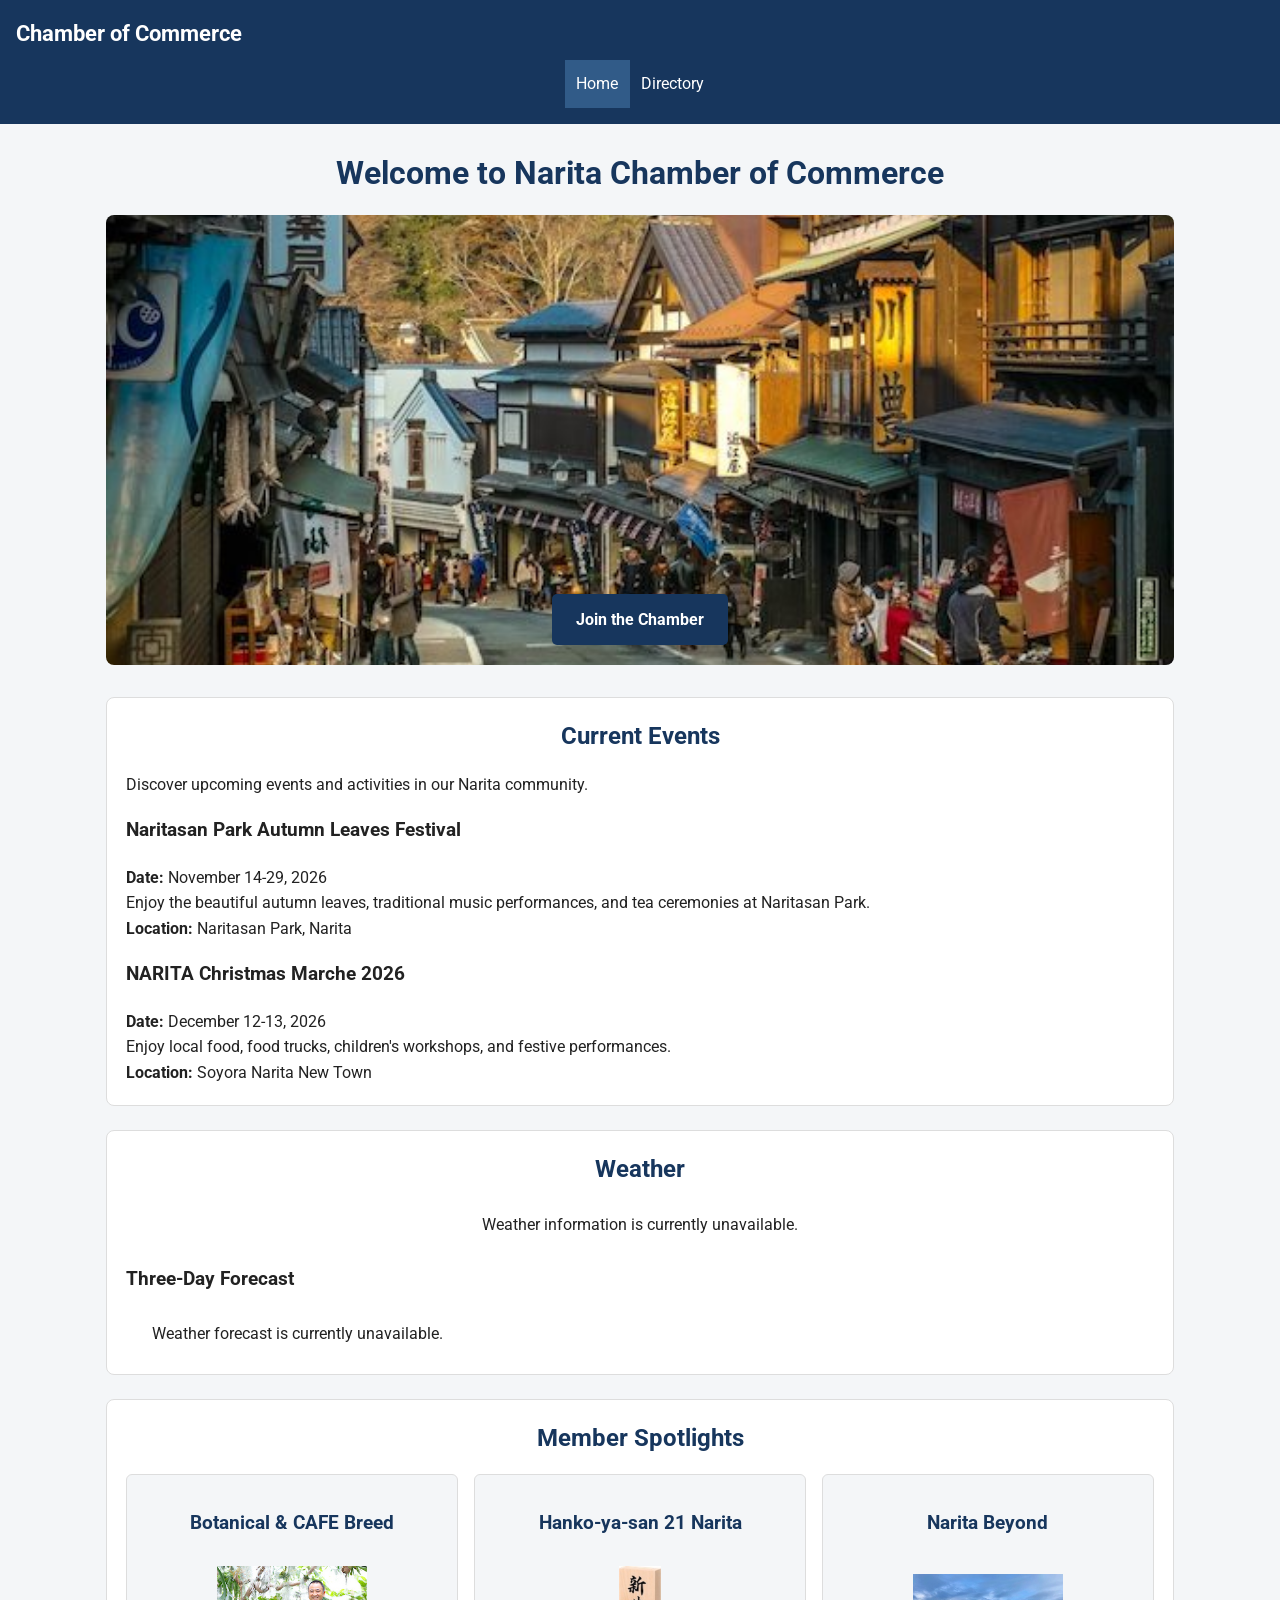
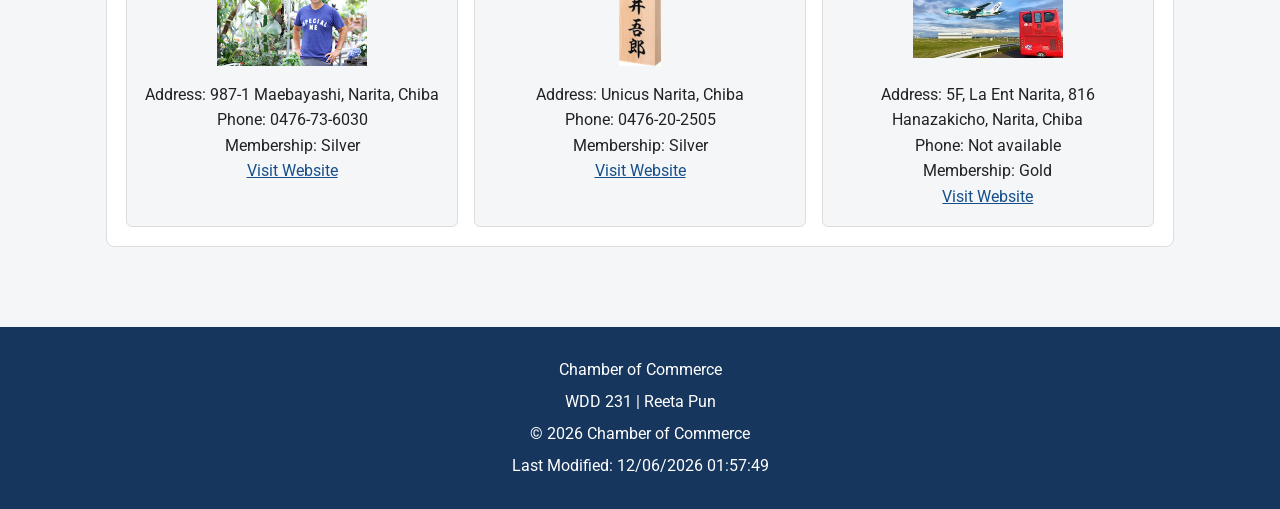
==== chamber/index.html @ a56c044c "week3" ====
<!DOCTYPE html>
<html lang="en">

<head>
    <meta charset="UTF-8">
    <meta name="viewport" content="width=device-width, initial-scale=1.0">

    <meta name="description"
        content="Welcome to the Narita Chamber of Commerce. Discover local businesses, community events, and opportunities in Narita, Japan.">
    <meta name="author" content="Reeta Pun">

    <title>Home | Narita Chamber of Commerce</title>

    <link rel="icon" href="favicon.ico">

    <link rel="stylesheet" href="styles/normalize.css">
    <link rel="stylesheet" href="styles/small.css">
    <link rel="stylesheet" href="styles/larger.css">

    <meta property="og:title" content="Narita Chamber of Commerce">
    <meta property="og:description" content="Discover Narita businesses, events, and community opportunities.">
    <meta property="og:type" content="website">
    <meta property="og:image" content="https://reeta-maker.github.io/wdd231/chamber/images/business1.webp">
    <meta property="og:url" content="https://reeta-maker.github.io/wdd231/chamber/index.html">

    <link rel="preconnect" href="https://fonts.googleapis.com">
    <link rel="preconnect" href="https://fonts.gstatic.com" crossorigin>
    <link href="https://fonts.googleapis.com/css2?family=Roboto:wght@400;500;700&display=swap" rel="stylesheet">

    <script src="scripts/home.js" defer></script>

</head>

<body>

    <header>
        <div class="header-content">
            <p class="site-name">Chamber of Commerce</p>
            <button id="menu-button" aria-label="Open navigation menu">☰</button>
        </div>

        <nav id="navigation">
            <a href="index.html" class="active">Home</a>
            <a href="directory.html">Directory</a>
        </nav>
    </header>

    <main>

        <h1>Welcome to Narita Chamber of Commerce</h1>

        <!-- Hero Section -->
        <section class="hero">
            <img src="images/hero.webp" alt="Beautiful view of Narita, Japan">
            <a href="join.html" class="join-button">Join the Chamber</a>
        </section>

        <!-- Current Events -->
        <section class="events">
            <h2>Current Events</h2>
            <p>Discover upcoming events and activities in our Narita community.</p>
            <div id="events-container">
                <article class="event-card">
                    <h3>Naritasan Park Autumn Leaves Festival</h3>
                    <p><strong>Date:</strong> November 14-29, 2026</p>
                    <p>
                        Enjoy the beautiful autumn leaves, traditional music
                        performances, and tea ceremonies at Naritasan Park.
                    </p>
                    <p><strong>Location:</strong> Naritasan Park, Narita</p>
                </article>

                <article class="event-card">
                    <h3>NARITA Christmas Marche 2026</h3>
                    <p><strong>Date:</strong> December 12-13, 2026</p>
                    <p>
                        Enjoy local food, food trucks, children's workshops,
                        and festive performances.
                    </p>
                    <p><strong>Location:</strong> Soyora Narita New Town</p>
                </article>
            </div>

            </div>
        </section>

        <!-- Weather -->
        <section class="weather">
            <h2>Weather</h2>
            <div id="current-weather">
                <p>Loading current weather...</p>
            </div>

            <h3>Three-Day Forecast</h3>
            <div id="weather-forecast">
                <p>Loading forecast...</p>
            </div>
        </section>

        <!-- Company Spotlights -->
        <section class="spotlights">
            <h2>Member Spotlights</h2>
            <div id="spotlight-container">
                <p>Loading member spotlights...</p>
            </div>
        </section>

    </main>

    <footer>
        <p>Chamber of Commerce</p>
        <p>WDD 231 | Reeta Pun</p>
        <p>&copy; <span id="current-year"></span> Chamber of Commerce</p>
        <p>Last Modified: <span id="last-modified"></span></p>
    </footer>

</body>

</html>
---- chamber/styles/small.css ----
/* General page styles */
body {
    font-family: 'Roboto', sans-serif;
    line-height: 1.6;
    color: #222;
    background-color: #f4f6f8;
}

/* Header */
header {
    background-color: #17365d;
    color: white;
    padding: 1rem;
}

.header-content {
    display: flex;
    justify-content: space-between;
    align-items: center;
    gap: 1rem;
}

main h1 {
    text-align: center;
    margin-bottom: 1rem;
    color: #17365d;
}

#menu-button {
    background: none;
    border: 1px solid white;
    color: white;
    padding: 0.4rem 0.7rem;
    font-size: 1.3rem;
}

nav {
    display: none;
    flex-direction: column;
    margin-top: 1rem;
}

nav.open {
    display: flex;
}

nav a {
    color: white;
    text-decoration: none;
    padding: 0.7rem;
}

nav a:hover,
nav a.active {
    background-color: #315b88;
}

/* Main content */
main {
    max-width: 1100px;
    margin: 0 auto;
    padding: 1.5rem 1rem;
}

main h2 {
    text-align: center;
    margin-bottom: 1rem;
    color: #17365d;
}

/* View buttons */
.view-buttons {
    display: flex;
    justify-content: center;
    gap: 1rem;
    margin-bottom: 1.5rem;
}

.view-buttons button {
    padding: 0.7rem 1.2rem;
    border: none;
    border-radius: 5px;
    background-color: #ddd;
}

.view-buttons button.active {
    background-color: #17365d;
    color: white;
}

/* Business cards */
#members-container {
    display: grid;
    grid-template-columns: 1fr;
    gap: 1rem;
}

.member-card {
    background-color: white;
    padding: 1rem;
    border: 1px solid #ddd;
    border-radius: 6px;
    text-align: center;
}

.member-card h3 {
    color: #17365d;
    margin-bottom: 0.5rem;
}

.member-card img {
    width: 150px;
    height: 100px;
    object-fit: contain;
    margin: 0.5rem auto;
}

.member-card a {
    color: #174f8a;
    overflow-wrap: anywhere;
}

.member-card p {
    margin: 0.4rem 0;
}

/* Footer */
footer {
    background-color: #17365d;
    color: white;
    text-align: center;
    padding: 1.5rem 1rem;
    margin-top: 2rem;
}

footer p {
    margin: 0.4rem 0;
}

.site-name {
    font-size: 1.4rem;
    font-weight: bold;
    color: white;
    margin: 0;
}

/* =========================
HOMEPAGE STYLES
========================= */

/* Hero section */
.hero {
    position: relative;
    margin-bottom: 2rem;
}

.hero img {
    width: 100%;
    height: 300px;
    object-fit: cover;
    display: block;
    border-radius: 8px;
}

.join-button {
    display: inline-block;
    background-color: #17365d;
    color: white;
    text-decoration: none;
    padding: 0.8rem 1.5rem;
    border-radius: 5px;
    margin-top: 1rem;
    font-weight: bold;
}

.join-button:hover {
    background-color: #315b88;
}

/* Events and weather sections */
.events,
.weather,
.spotlights {
    background-color: white;
    padding: 1.2rem;
    margin-bottom: 1.5rem;
    border-radius: 8px;
    border: 1px solid #ddd;
}

/* Spotlight cards */
#spotlight-container {
    display: grid;
    grid-template-columns: 1fr;
    gap: 1rem;
}

.spotlight-card {
    background-color: #f4f6f8;
    padding: 1rem;
    border: 1px solid #ddd;
    border-radius: 6px;
    text-align: center;
}

.spotlight-card img {
    width: 150px;
    height: 100px;
    object-fit: contain;
    margin: 0.5rem auto;
}

.spotlight-card h3 {
    color: #17365d;
}

.spotlight-card a {
    color: #174f8a;
}

/* Weather information */
#current-weather,
#weather-forecast {
    text-align: center;
    padding: 0.5rem;
}

#weather-forecast {
    display: grid;
    grid-template-columns: 1fr;
    gap: 1rem;
}

.forecast-card {
    background-color: #f4f6f8;
    padding: 1rem;
    border-radius: 6px;
}

.hero {
    position: relative;
}

.hero img {
    display: block;
    width: 100%;
    height: auto;
}

.join-button {
    position: absolute;
    bottom: 20px;
    left: 50%;
    transform: translateX(-50%);
    z-index: 2;
}
---- chamber/styles/larger.css ----
/* Larger screen layout */
@media screen and (min-width: 38rem) {

    #menu-button {
        display: none;
    }

    nav {
        display: flex;
        flex-direction: row;
        justify-content: center;
        margin-top: 0.5rem;
    }

    #members-container.grid {
        grid-template-columns: repeat(2, 1fr);
    }

    #members-container.list {
        grid-template-columns: 1fr;
    }

    #members-container.list .member-card {
        display: flex;
        align-items: center;
        justify-content: space-around;
        gap: 1rem;
        text-align: left;
    }
}

@media screen and (min-width: 64rem) {

    #members-container.grid {
        grid-template-columns: repeat(3, 1fr);
    }
}

/* Homepage larger screen layout */
@media screen and (min-width: 38rem) {

    /* Hero image */
    .hero img {
        height: 400px;
    }

    /* Member spotlights */
    #spotlight-container {
        grid-template-columns: repeat(2, 1fr);
    }

    /* Weather forecast */
    #weather-forecast {
        grid-template-columns: repeat(3, 1fr);
    }
}

@media screen and (min-width: 64rem) {

    .hero img {
        height: 450px;
    }

    #spotlight-container {
        grid-template-columns: repeat(3, 1fr);
    }

}
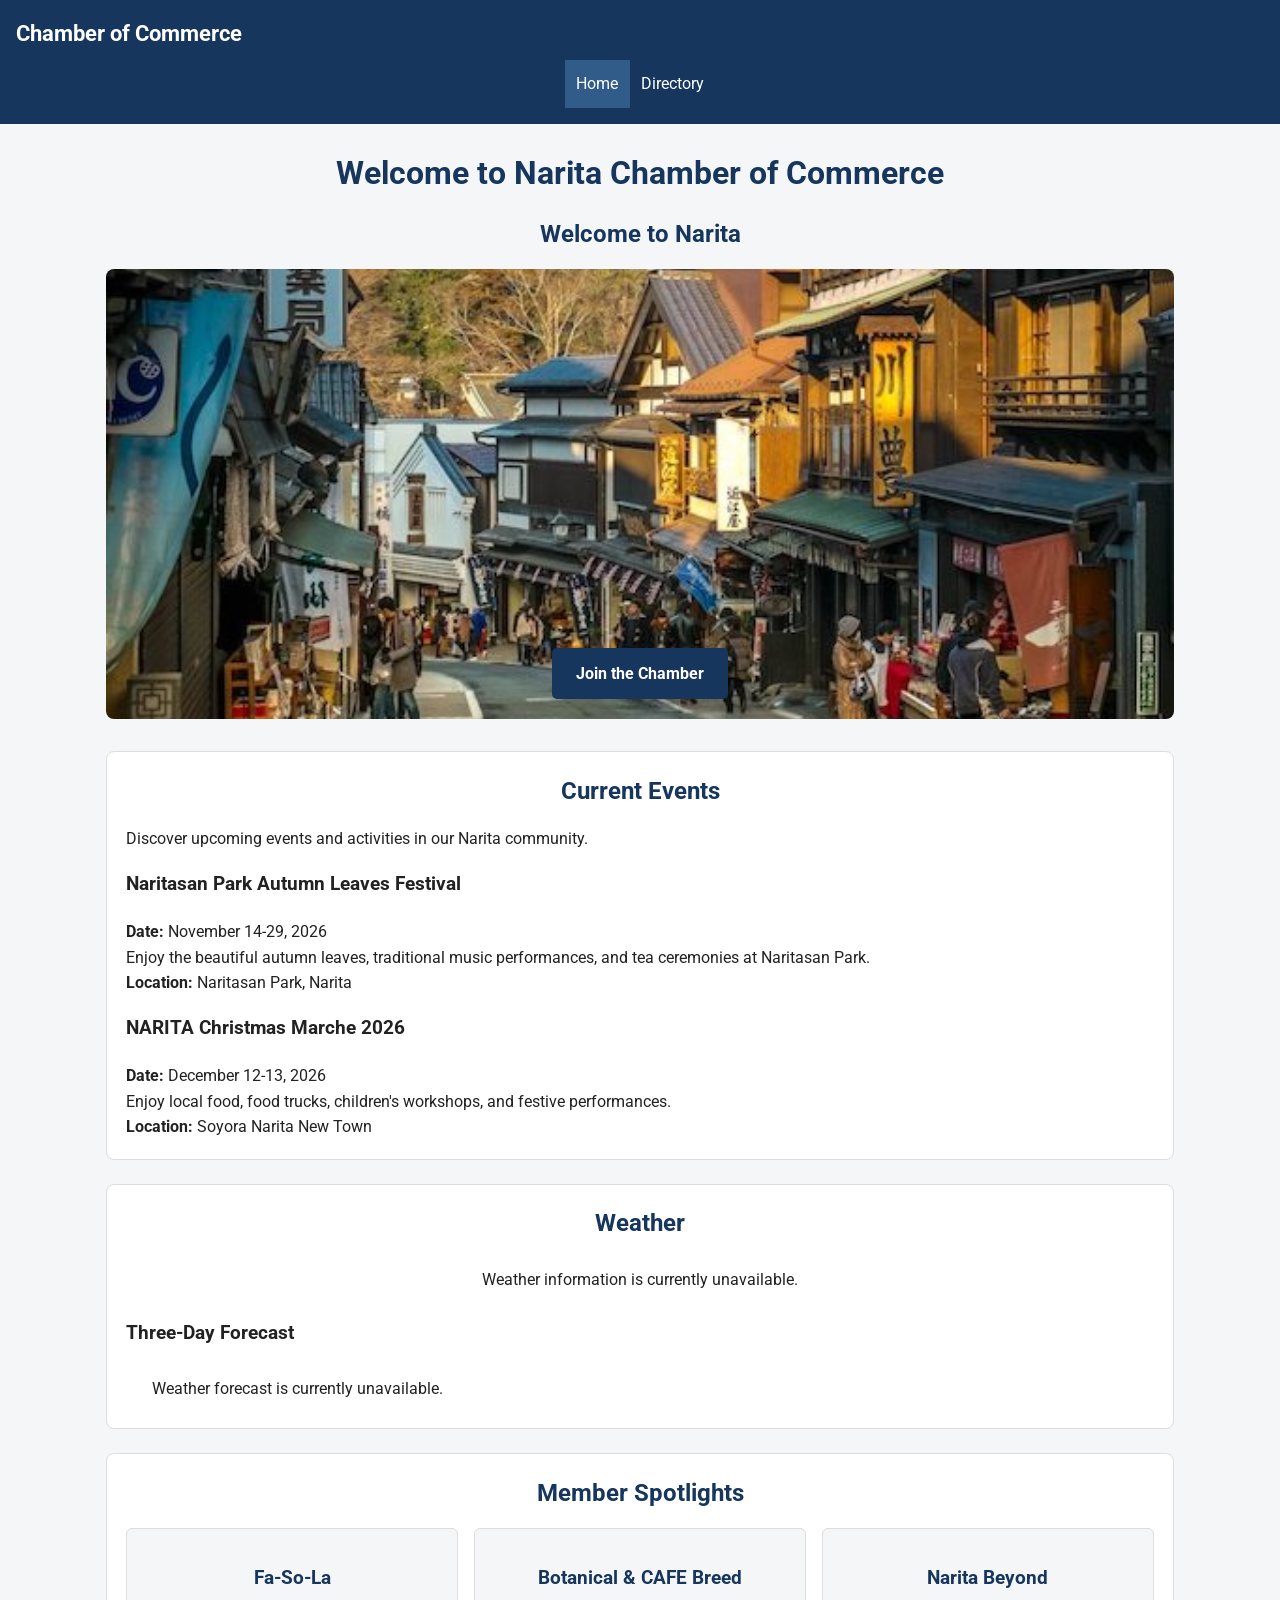
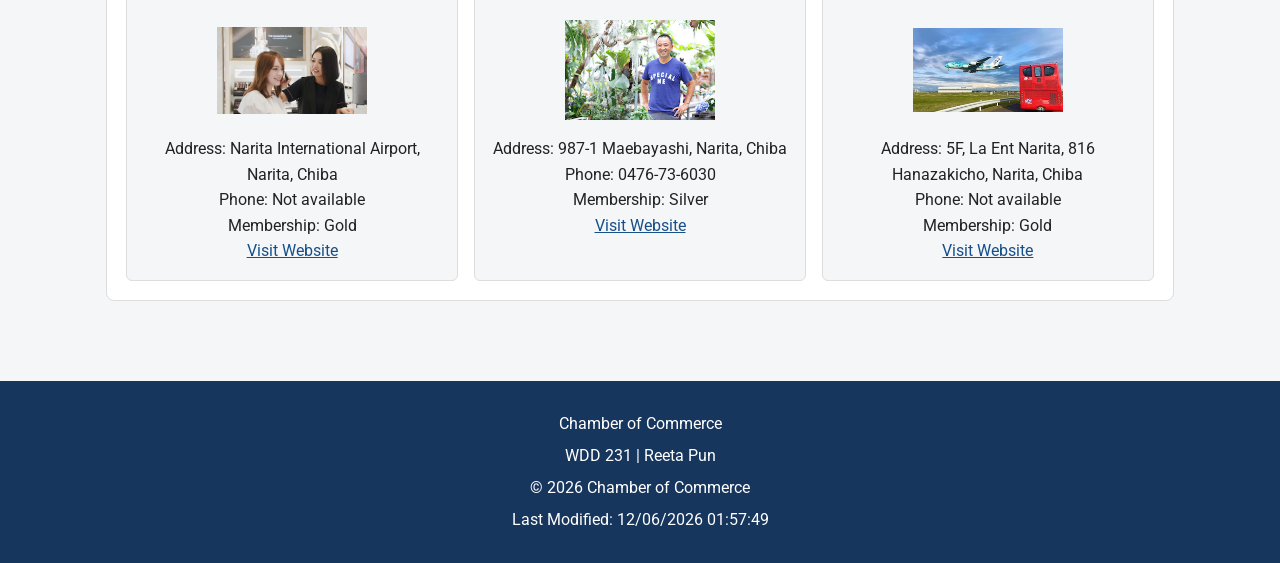
==== commit 404473e3: "week3 edited" ====
--- a/chamber/index.html
+++ b/chamber/index.html
@@ -51,6 +51,7 @@
 
         <!-- Hero Section -->
         <section class="hero">
+            <h2>Welcome to Narita</h2>
             <img src="images/hero.webp" alt="Beautiful view of Narita, Japan">
             <a href="join.html" class="join-button">Join the Chamber</a>
         </section>
@@ -81,7 +82,6 @@
                 </article>
             </div>
 
-            </div>
         </section>
 
         <!-- Weather -->
--- a/chamber/styles/small.css
+++ b/chamber/styles/small.css
@@ -163,13 +163,17 @@
 }
 
 .join-button {
+    position: absolute;
+    bottom: 20px;
+    left: 50%;
+    transform: translateX(-50%);
+    z-index: 2;
     display: inline-block;
     background-color: #17365d;
     color: white;
     text-decoration: none;
     padding: 0.8rem 1.5rem;
     border-radius: 5px;
-    margin-top: 1rem;
     font-weight: bold;
 }
 
@@ -235,22 +239,4 @@
     background-color: #f4f6f8;
     padding: 1rem;
     border-radius: 6px;
-}
-
-.hero {
-    position: relative;
-}
-
-.hero img {
-    display: block;
-    width: 100%;
-    height: auto;
-}
-
-.join-button {
-    position: absolute;
-    bottom: 20px;
-    left: 50%;
-    transform: translateX(-50%);
-    z-index: 2;
 }
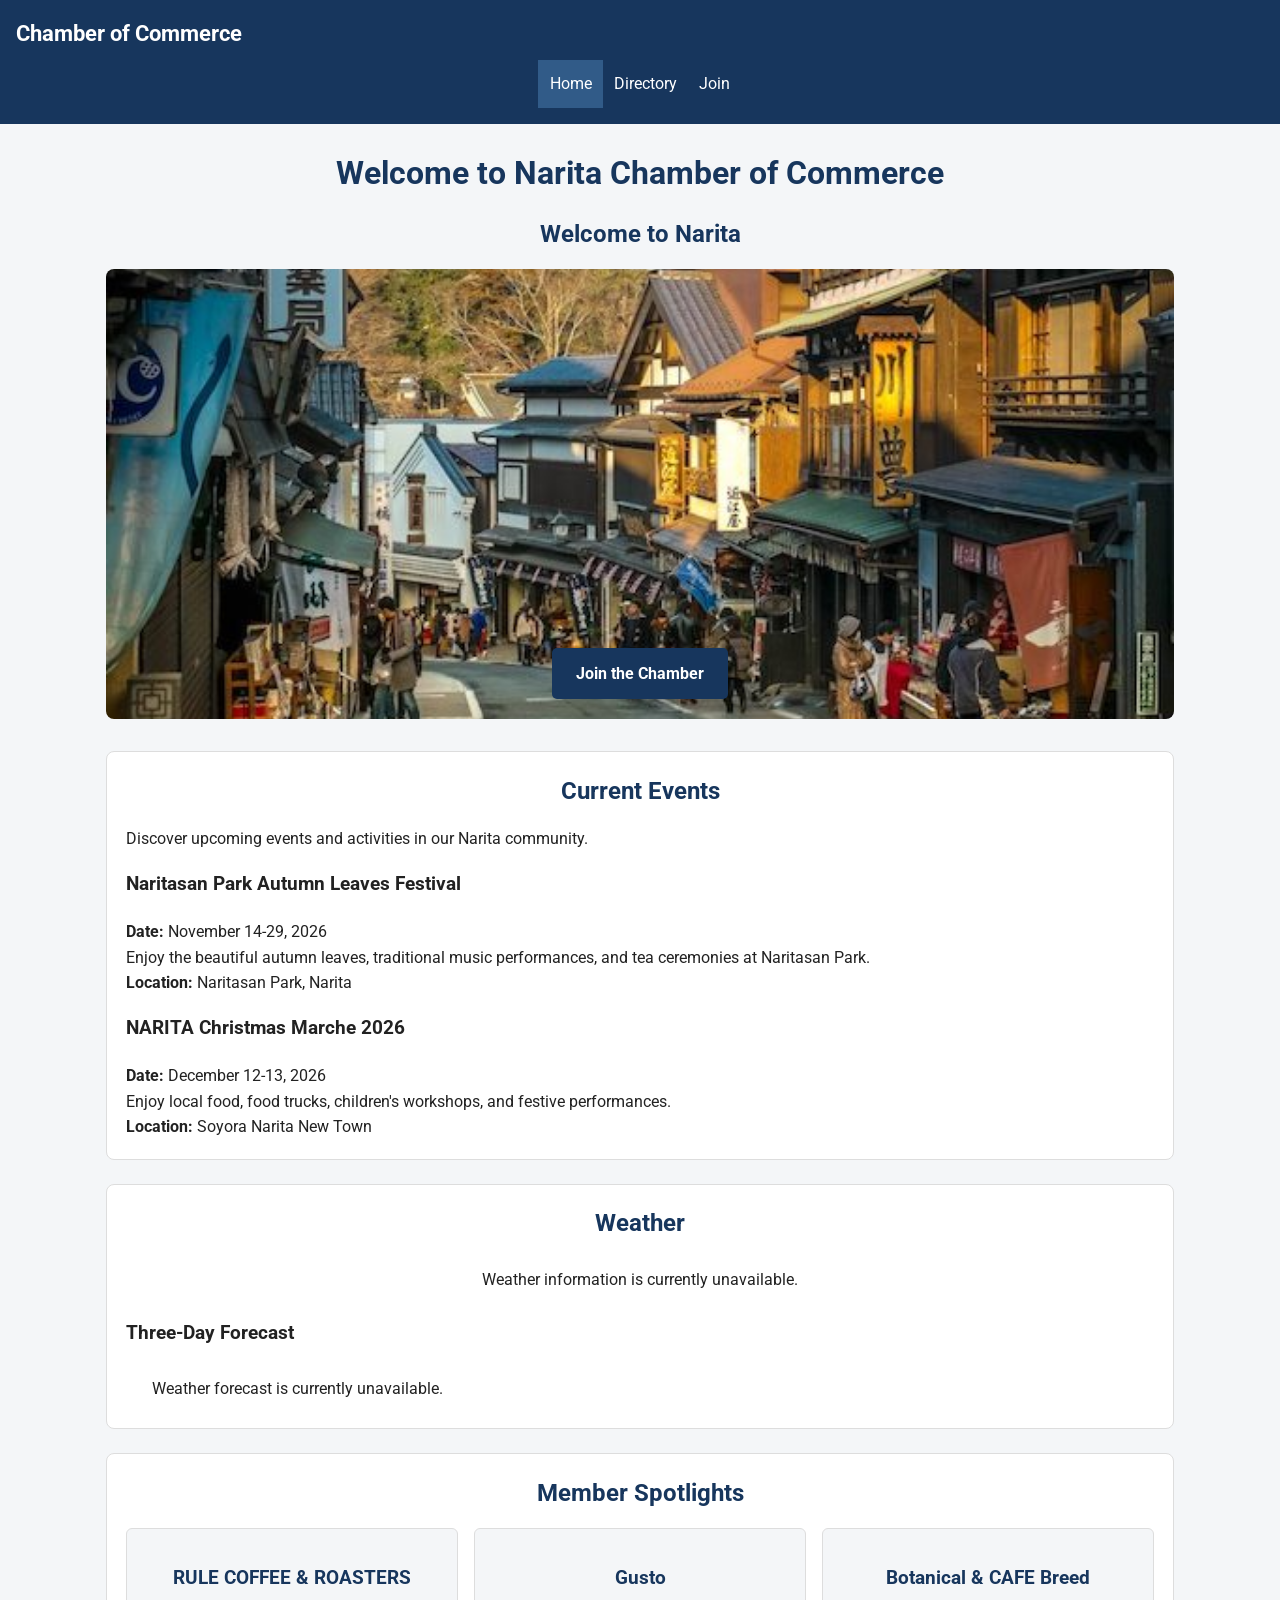
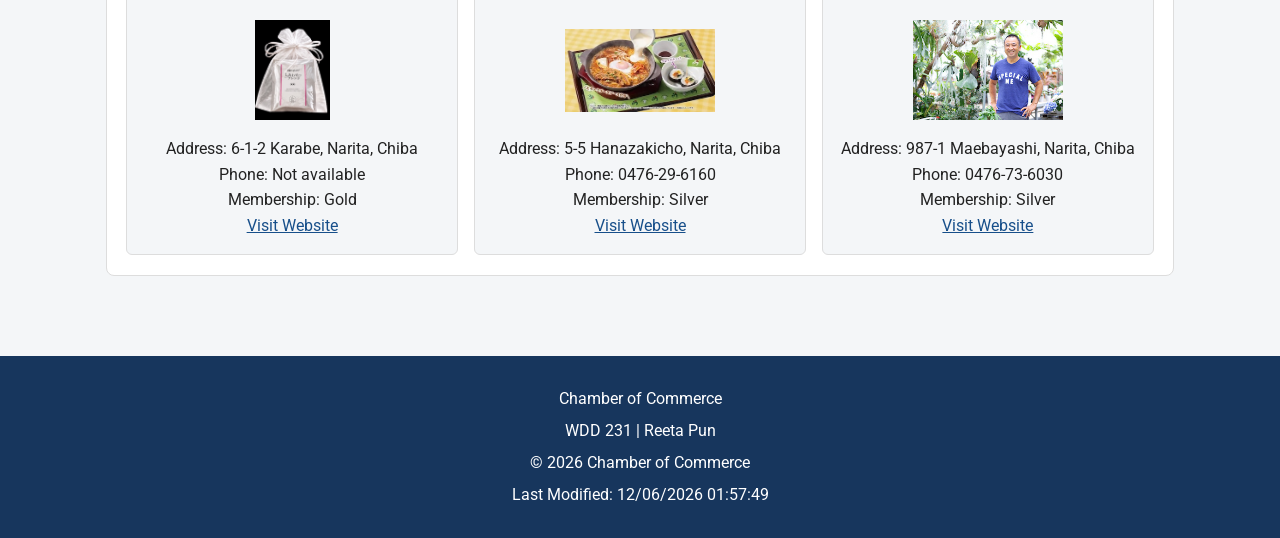
==== commit 25b0b3da: "week4 (form)" ====
--- a/chamber/index.html
+++ b/chamber/index.html
@@ -42,6 +42,7 @@
         <nav id="navigation">
             <a href="index.html" class="active">Home</a>
             <a href="directory.html">Directory</a>
+            <a href="join.html">Join</a>
         </nav>
     </header>
 
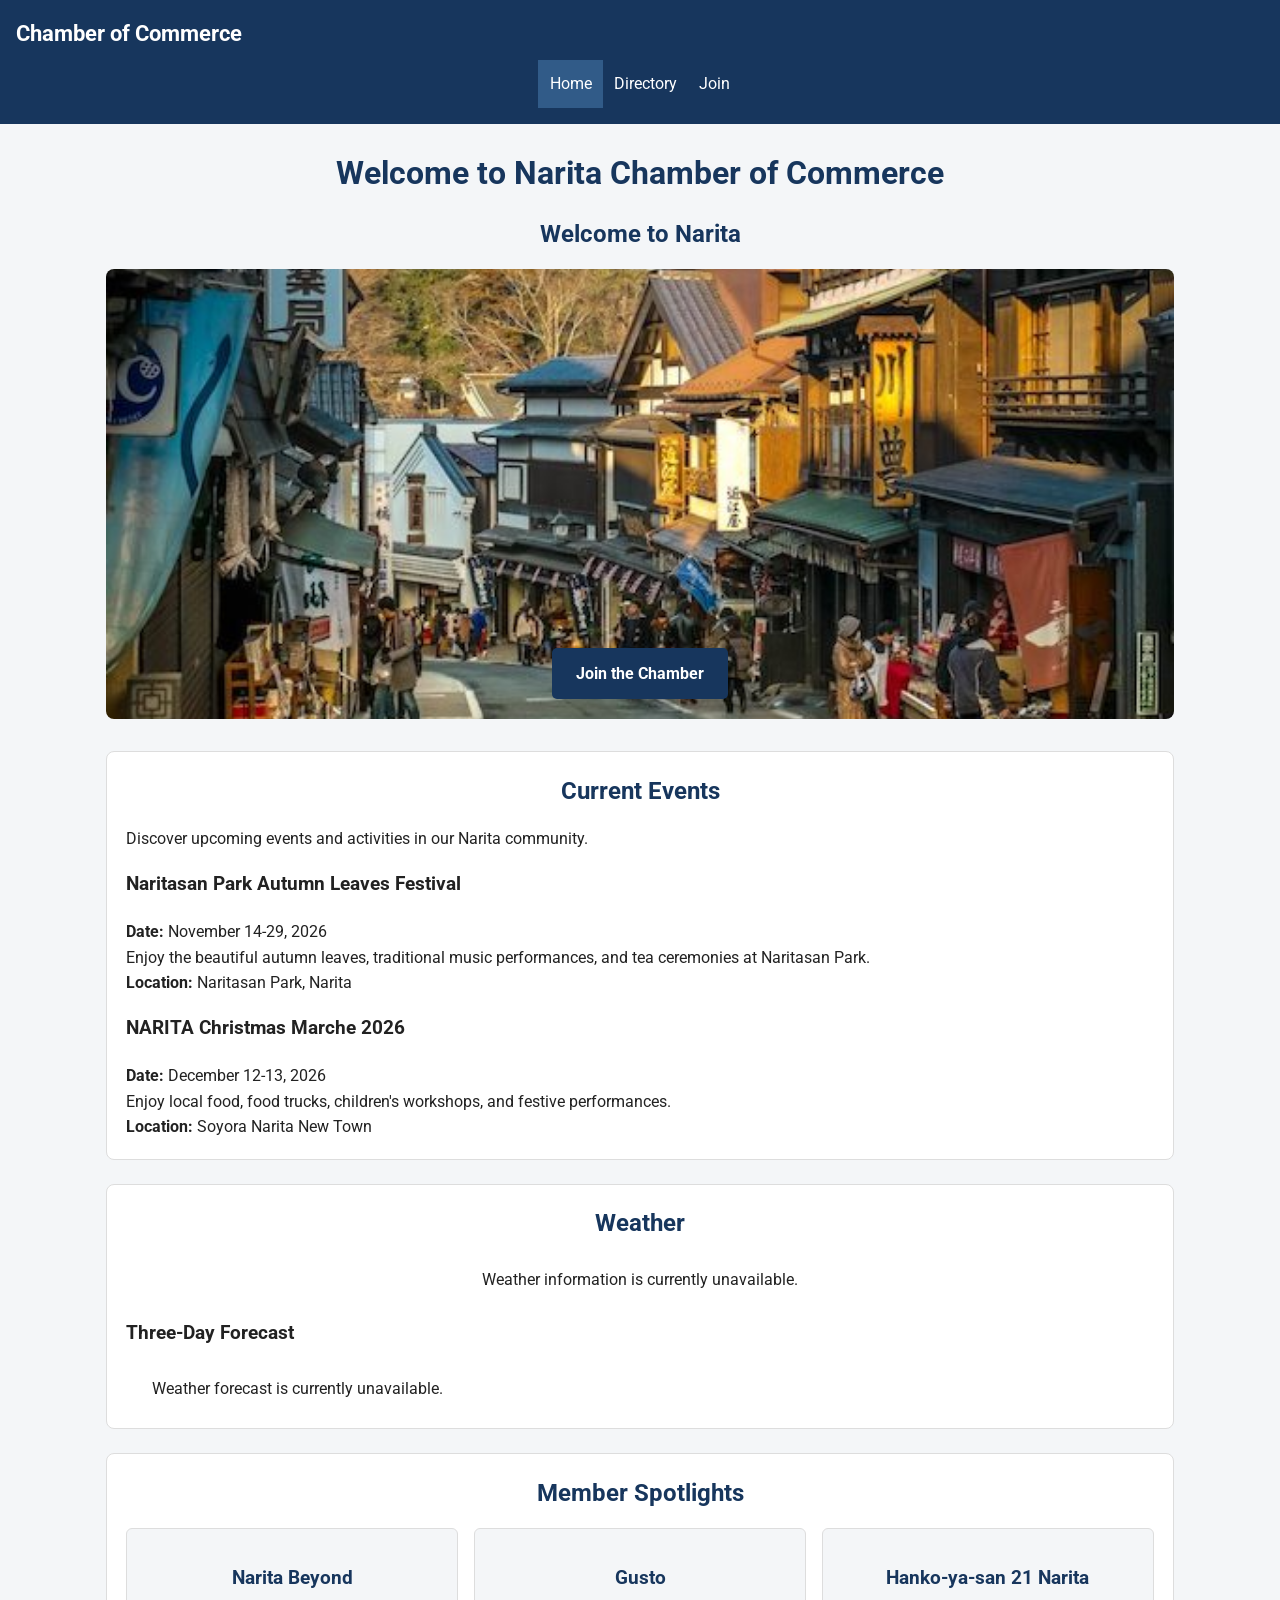
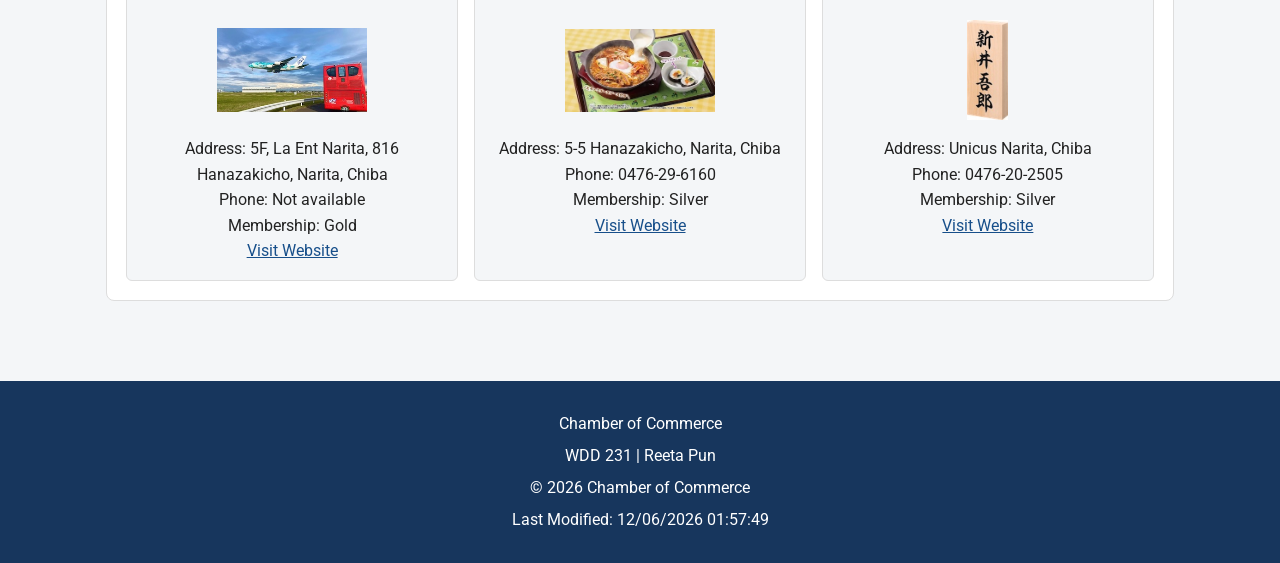
==== commit d5c88e4e: "week4 1" ====
--- a/chamber/index.html
+++ b/chamber/index.html
@@ -20,7 +20,7 @@
     <meta property="og:title" content="Narita Chamber of Commerce">
     <meta property="og:description" content="Discover Narita businesses, events, and community opportunities.">
     <meta property="og:type" content="website">
-    <meta property="og:image" content="https://reeta-maker.github.io/wdd231/chamber/images/business1.webp">
+    <meta property="og:image" content="https://reeta-maker.github.io/wdd231/chamber/images/narita-og.webp">
     <meta property="og:url" content="https://reeta-maker.github.io/wdd231/chamber/index.html">
 
     <link rel="preconnect" href="https://fonts.googleapis.com">
